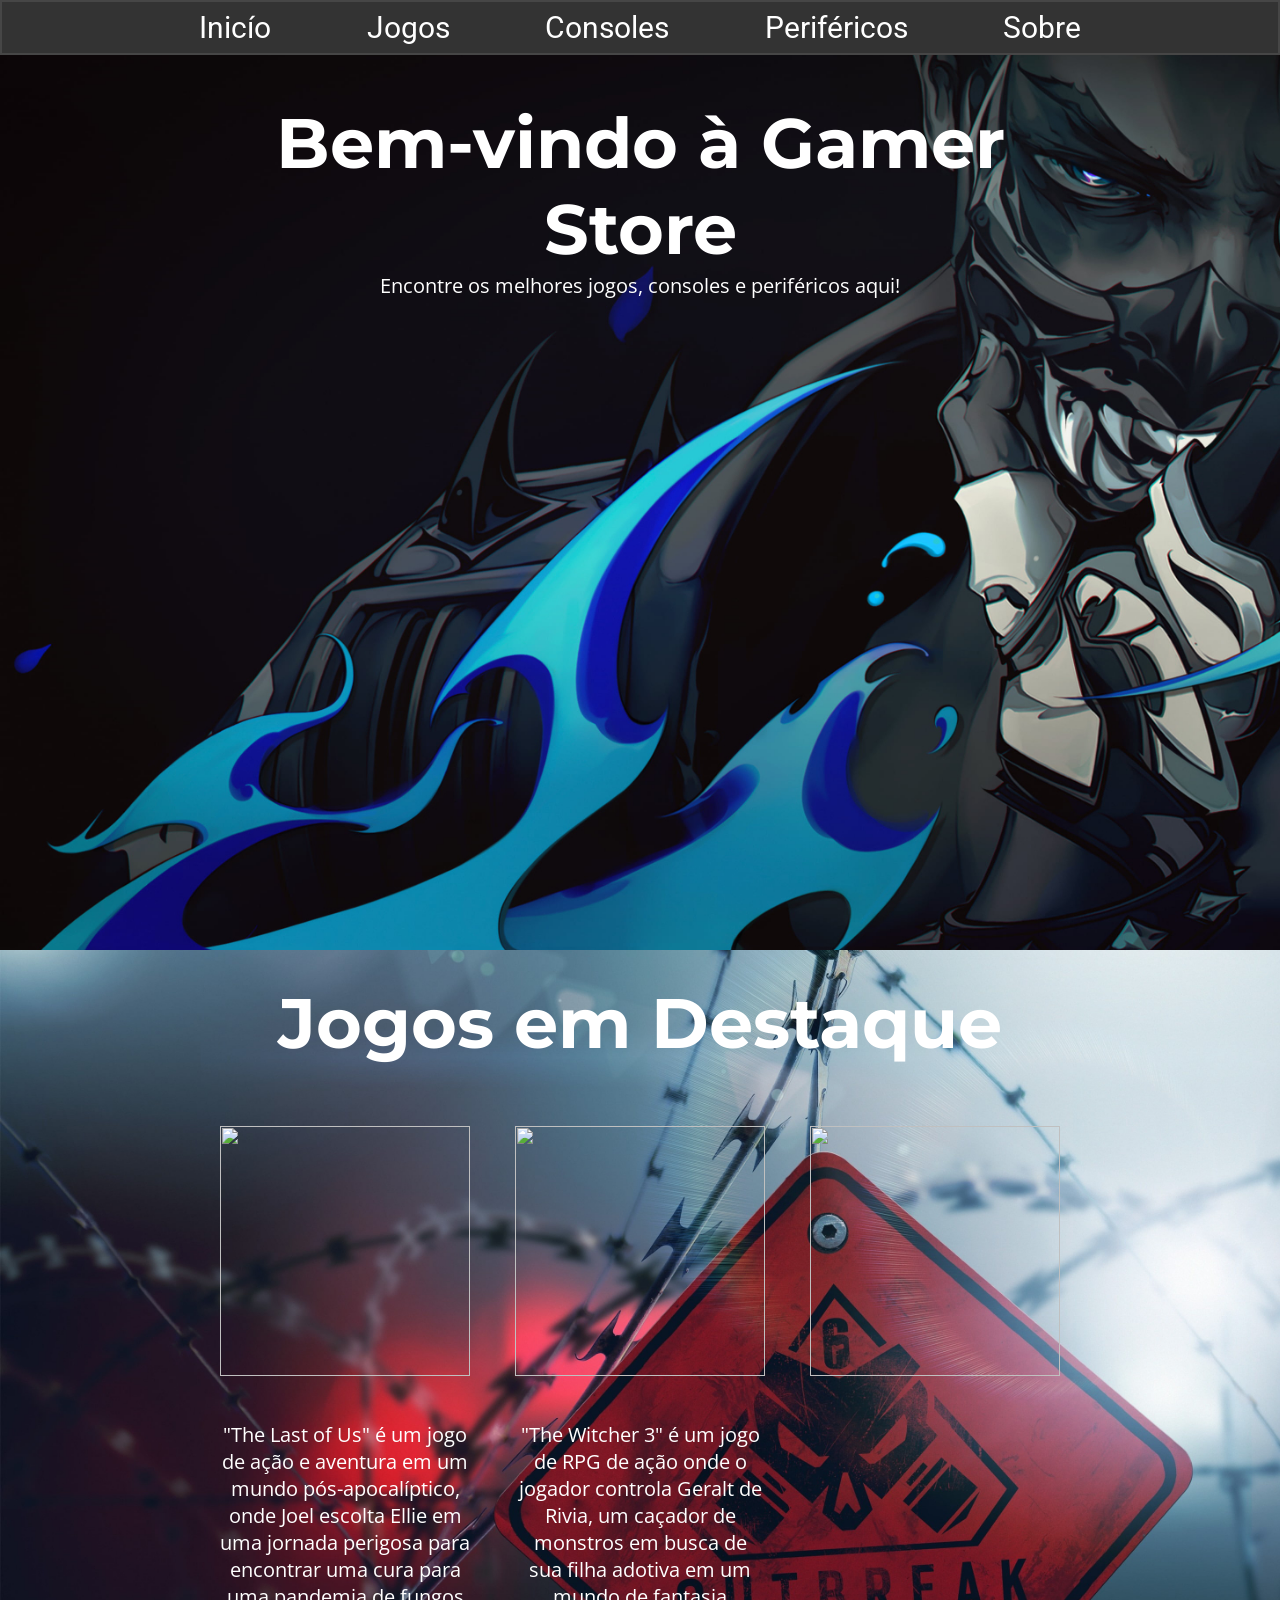
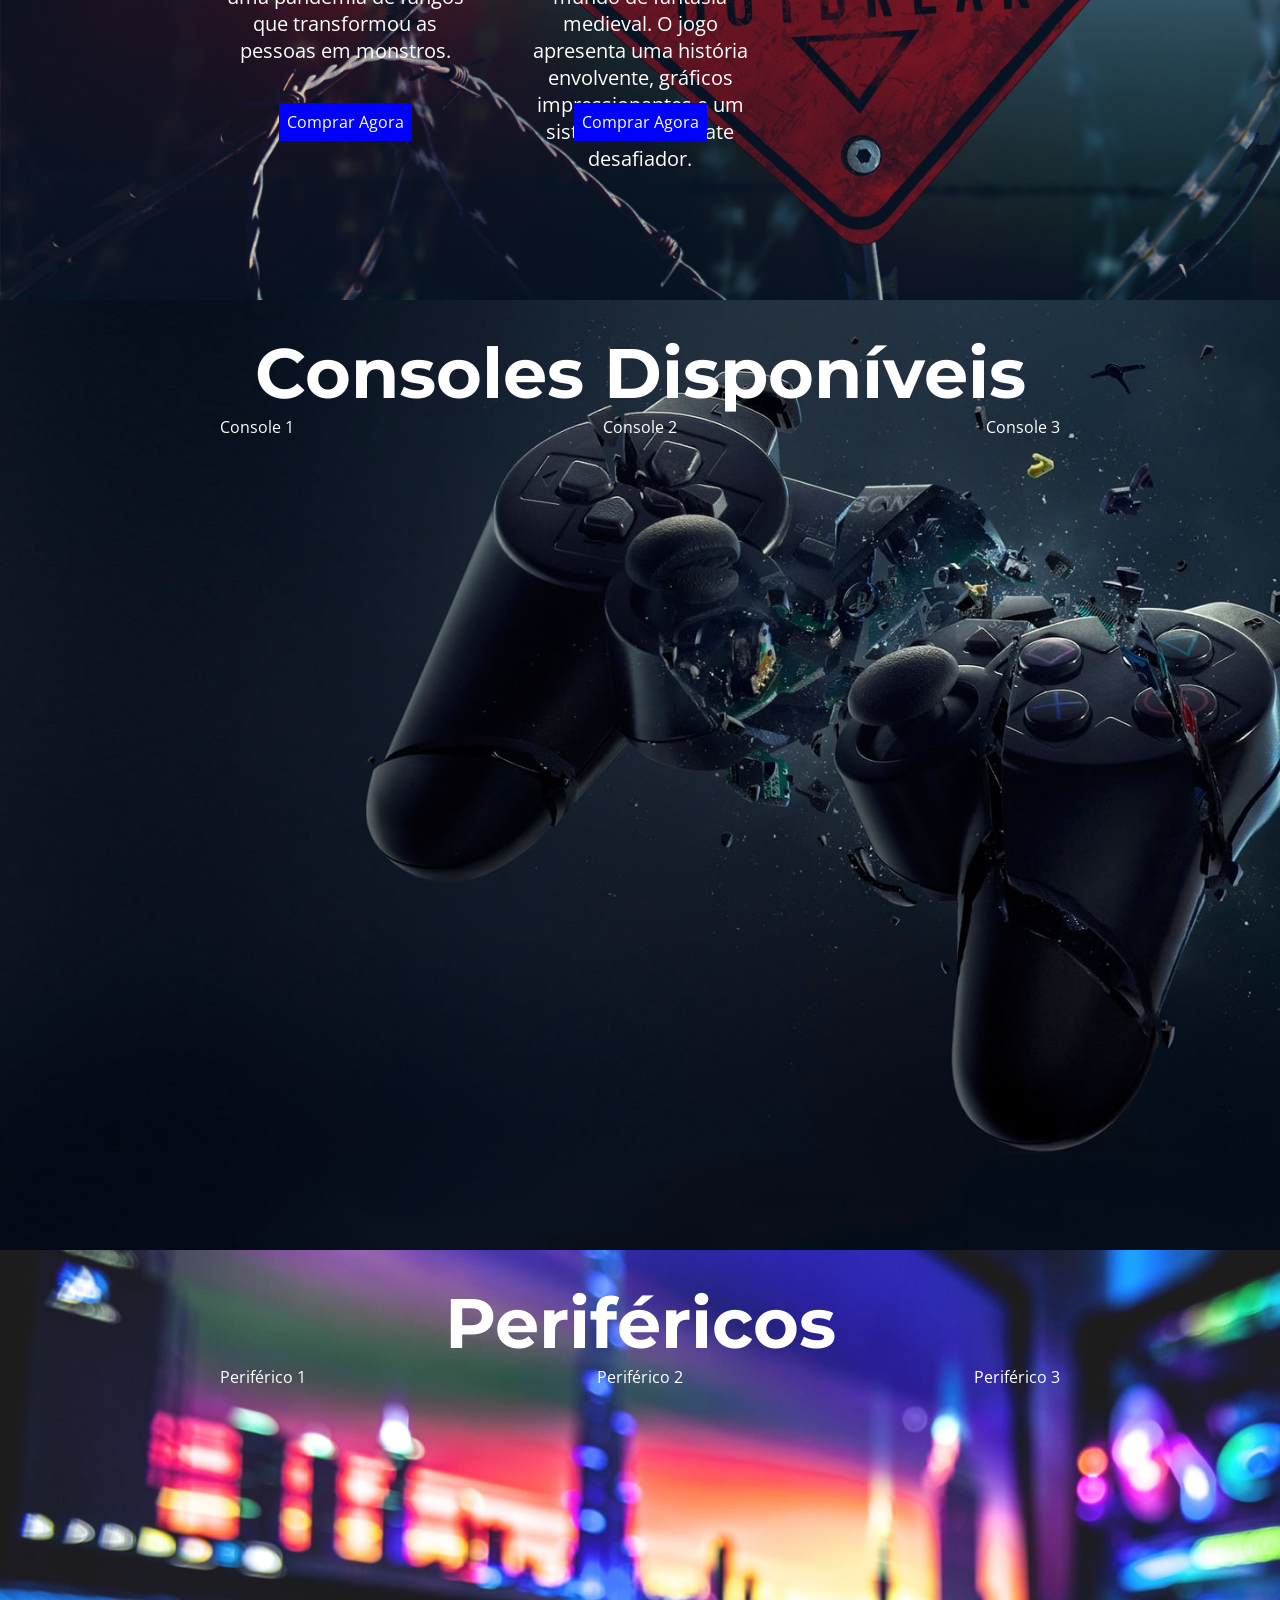
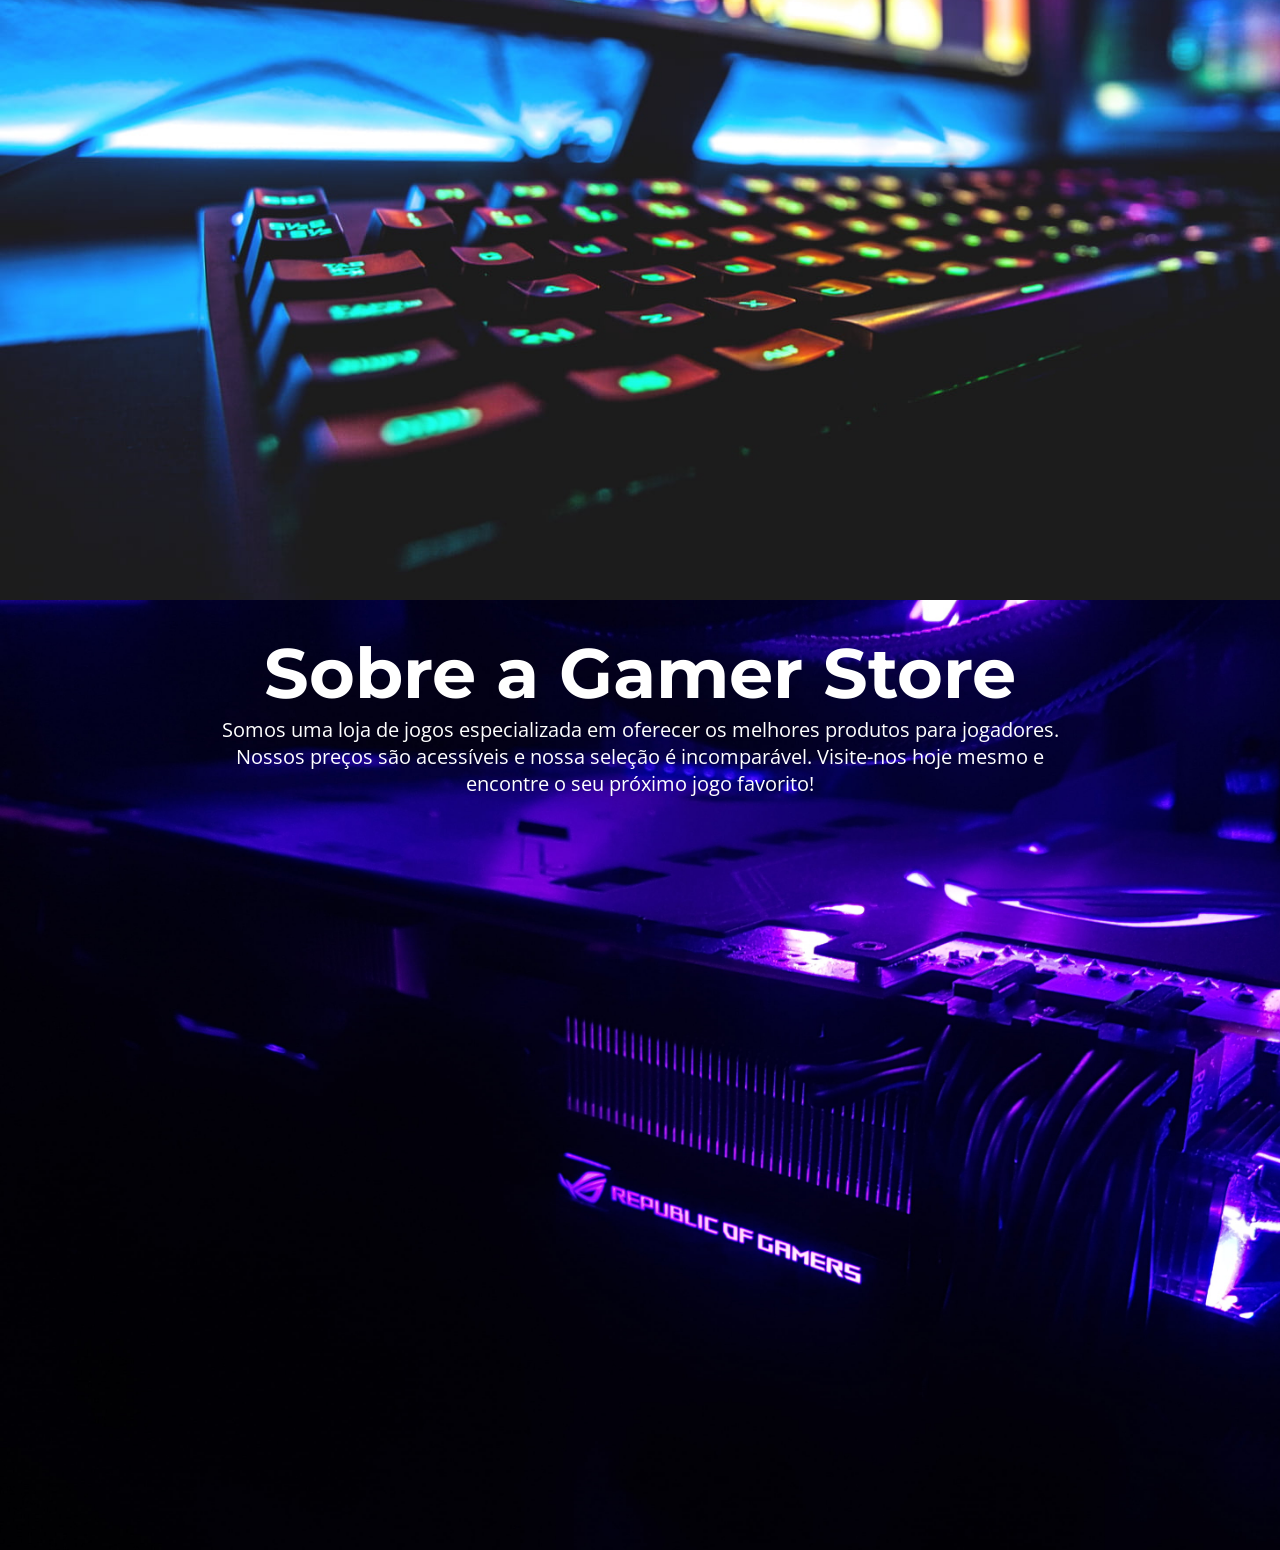
==== projeto/index.html @ 2e177777 "Inicio do projeto da ebac" ====
<!DOCTYPE html>
<html lang="en">
<head>
    <meta charset="UTF-8">
    <meta http-equiv="X-UA-Compatible" content="IE=edge">
    <meta name="viewport" content="width=device-width, initial-scale=1.0">
    <link rel="stylesheet" href="main.css">
    <title>Gamer Store</title>
</head>
<body>
    <header>
        <div class="container">
            <nav>
                <ul class="cabeçalho">
                    <li><a href="#Inicio">Inicío</a></li>
                    <li><a href="#Jogos">Jogos</a></li>
                    <li><a href="#Consoles">Consoles</a></li>
                    <li><a href="#Periféricos">Periféricos</a></li>
                    <li><a href="#Sobre">Sobre</a></li>
                </ul>
            </nav>
        </div>
    </header>

    <main>
        <section id="Inicio">
            <h2>Bem-vindo à Gamer Store</h2>
            <p>Encontre os melhores jogos, consoles e periféricos aqui!</p>
            <iframe id="video" src="https://www.youtube.com/embed/gOEWZ6iofzQ" frameborder="0" allowfullscreen></iframe>
        </section>

        <section id="Jogos">
            <h2>Jogos em Destaque</h2>
            <ul>
                <li>
                    <img src="https://image.api.playstation.com/vulcan/ap/rnd/202206/0720/eEczyEMDd2BLa3dtkGJVE9Id.png">
                    <p>"The Last of Us" é um jogo de ação e aventura em um mundo pós-apocalíptico, onde Joel escolta Ellie em uma jornada perigosa para encontrar uma cura para uma pandemia de fungos que transformou as pessoas em monstros.</p>
                    <a href="#" title="Comprar o jogo agora">Comprar Agora</a>
                </li>
                <li>
                    <img src="https://cdn2.steamgriddb.com/file/sgdb-cdn/grid/b0d4e71fe715502fcd33babfc101735b.png">
                    <p>"The Witcher 3" é um jogo de RPG de ação onde o jogador controla Geralt de Rivia, um caçador de monstros em busca de sua filha adotiva em um mundo de fantasia medieval. O jogo apresenta uma história envolvente, gráficos impressionantes e um sistema de combate desafiador.</p>
                    <a href="#" title="Comprar o jogo agora">Comprar Agora</a>
                </li>
                <li>
                    <img src="https://image.api.playstation.com/vulcan/ap/rnd/202110/2000/phvVT0qZfcRms5qDAk0SI3CM.png">
                </li>
            </ul>
        </section>

        <section id="Consoles">
            <h2>Consoles Disponíveis</h2>
            <ul>
                <li>Console 1</li>
                <li>Console 2</li>
                <li>Console 3</li>
            </ul>
        </section>

        <section id="Periféricos">
            <h2>Periféricos</h2>
            <ul>
                <li>Periférico 1</li>
                <li>Periférico 2</li>
                <li>Periférico 3</li>
            </ul>
        </section>

        <section id="Sobre">
            <h2>Sobre a Gamer Store</h2>
            <p>Somos uma loja de jogos especializada em oferecer os melhores produtos para jogadores. Nossos preços são acessíveis e nossa seleção é incomparável. Visite-nos hoje mesmo e encontre o seu próximo jogo favorito!</p>
        </section>
    </main>
</body>
</html>
---- projeto/main.css ----
@import url('https://fonts.googleapis.com/css2?family=Montserrat&family=Open+Sans&family=Poppins&family=Roboto&display=swap');

* {
    box-sizing: border-box;
    margin: 0;
    padding: 0;
}

header {
    background-color: #333;
    padding: 8px;
    position: fixed;
    width: 100%;
    border: solid rgb(70, 70, 70) 2px;
}

header nav ul {
    display: flex;
    justify-content: space-between;
    list-style: none;
}

header nav ul li a {
    color: white;
    font-family: 'Roboto';
    text-decoration: none;
    font-size: 30px;
    
}

.container {
    margin: auto;
    max-width: 70%;   
}

#Inicio{
    padding-top: 100px;
    background-image: url('../projeto/images/yoru.jpg');
    background-repeat: no-repeat;
    background-size: cover;
    height: 950px;
}

#Jogos{
    background-image: url('../projeto/images/referencia.jpg');
    background-repeat: no-repeat;
    background-size: cover;
    height: 950px;
}

#Consoles{
    background-image: url('../projeto/images/console.jpg');
    background-repeat: no-repeat;
    background-size: cover;
    height: 950px;
}

#Periféricos{
    background-image: url('../projeto/images/background.jpg');
    background-repeat: no-repeat;
    background-size: cover;
    height: 950px;
}

#Sobre{
    background-image: url('../projeto/images/gpu.jpg');
    background-repeat: no-repeat;
    background-size: cover;
    height: 950px;
}

#Inicio{
    padding-top: 100px;
    color: white;
    text-align: center;
}

main section h2{
    font-family: 'Montserrat';
    font-size: 70px;

}
main section  p{
    font-family: 'Open Sans';
    font-size: 20px;
    
}

main section{
    padding-top: 70px;
    color: white;
    justify-content: center;
    text-align: center;
    padding: 30px 220px 0 220px;
}

#video{
    margin-top: 100px;
    width: 853px;
    height: 480px;
}

main section ul {
    font-family: 'Open Sans';
    text-align: center;
    justify-content: space-between;
    flex-wrap: wrap;
    list-style: none;
    display: flex;
}

main section ul li img{
    
    margin-top: 60px;
    width: 250px;
    height: 250px;
}

main section ul li p{
    margin-top: 40px;
    width: 250px;
    height: 250px;
    margin-bottom: 40px;
}

main section ul li a {
    text-decoration: none;
    color: #ffffff;
    padding: 8px;
    background-color: blue;
}
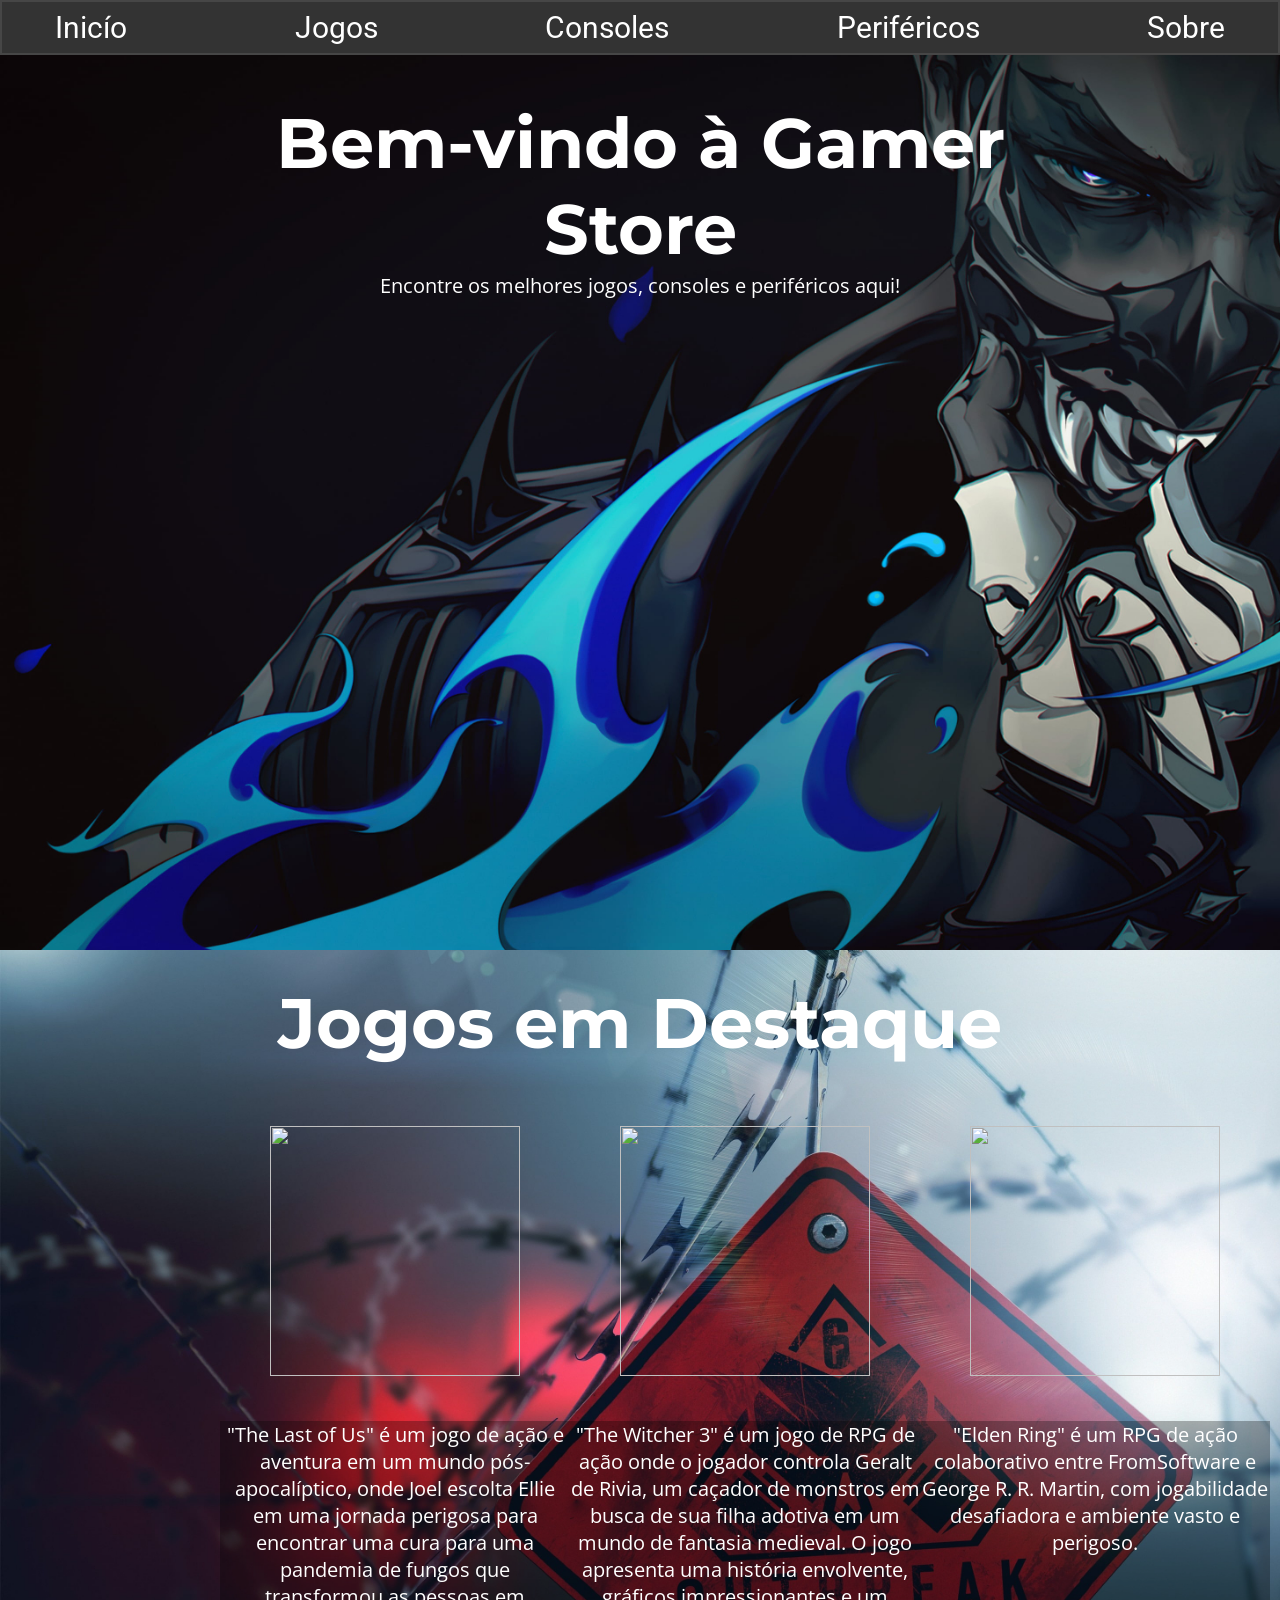
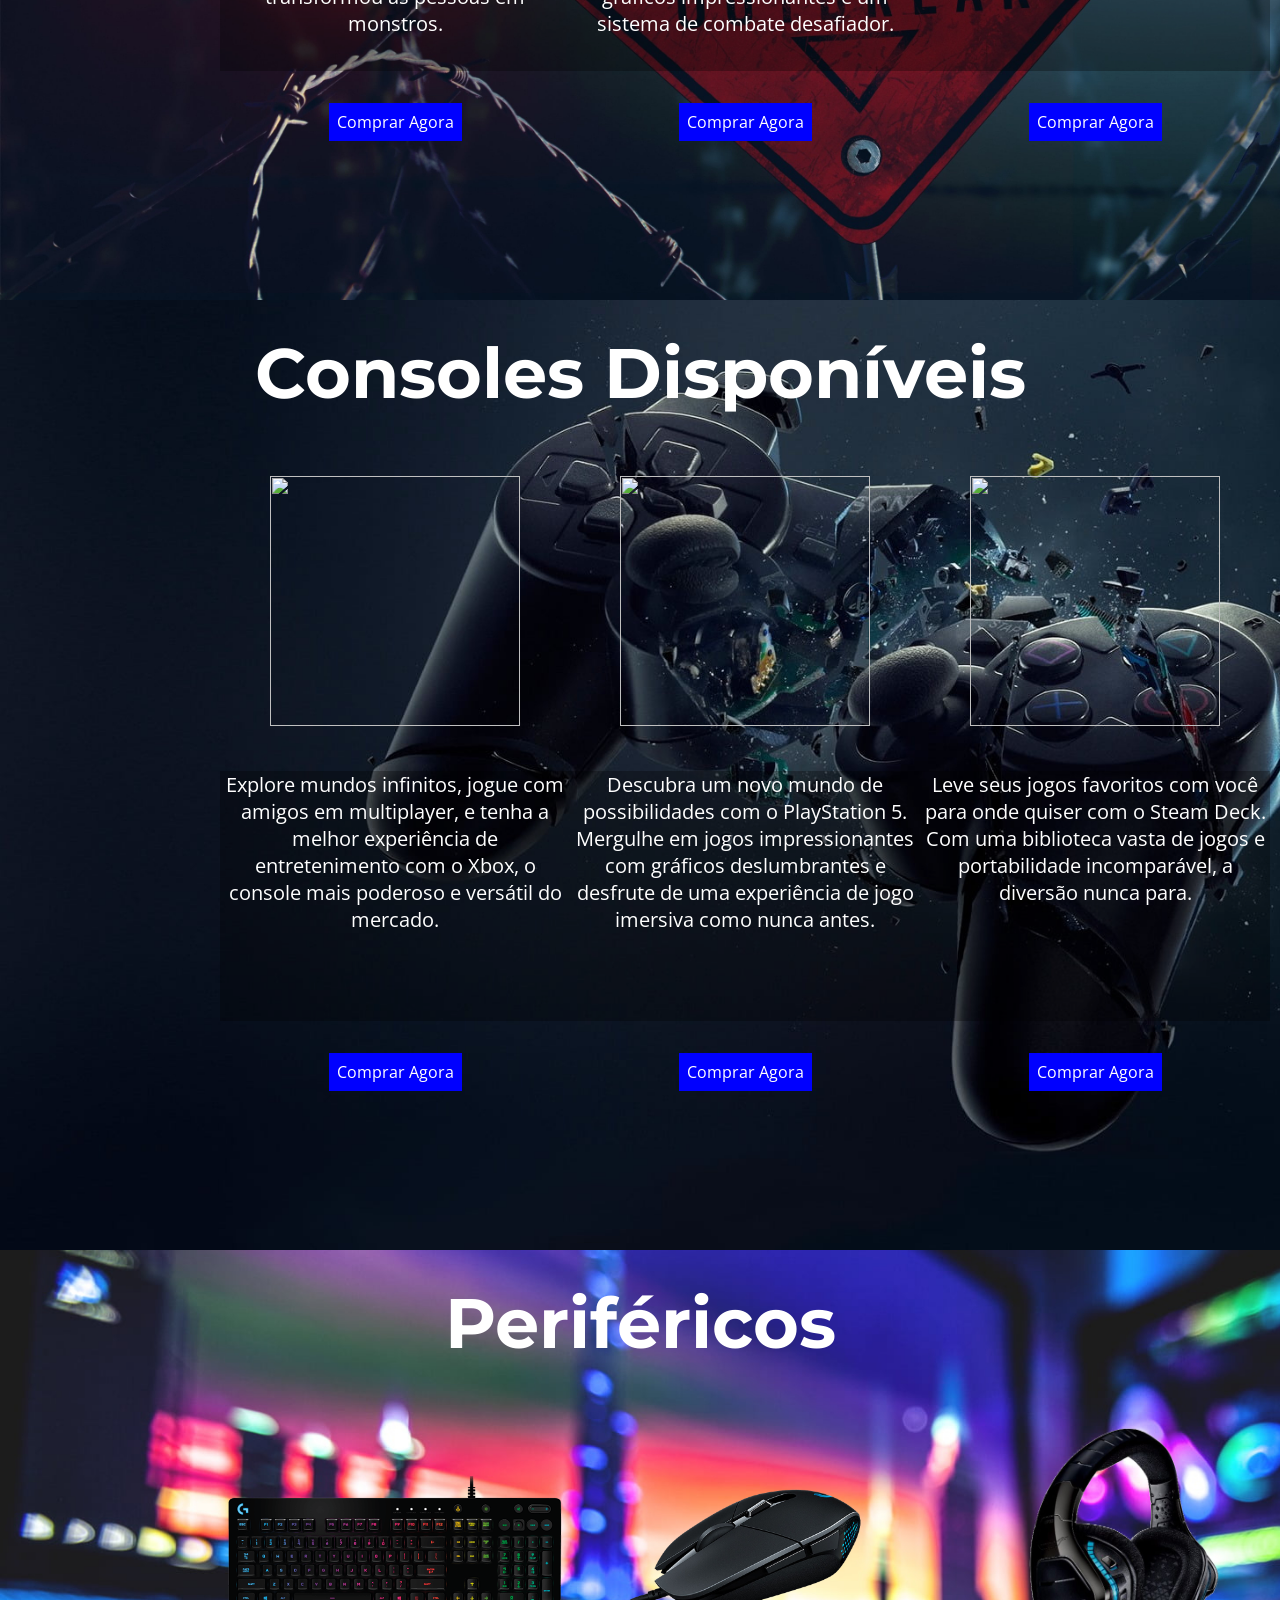
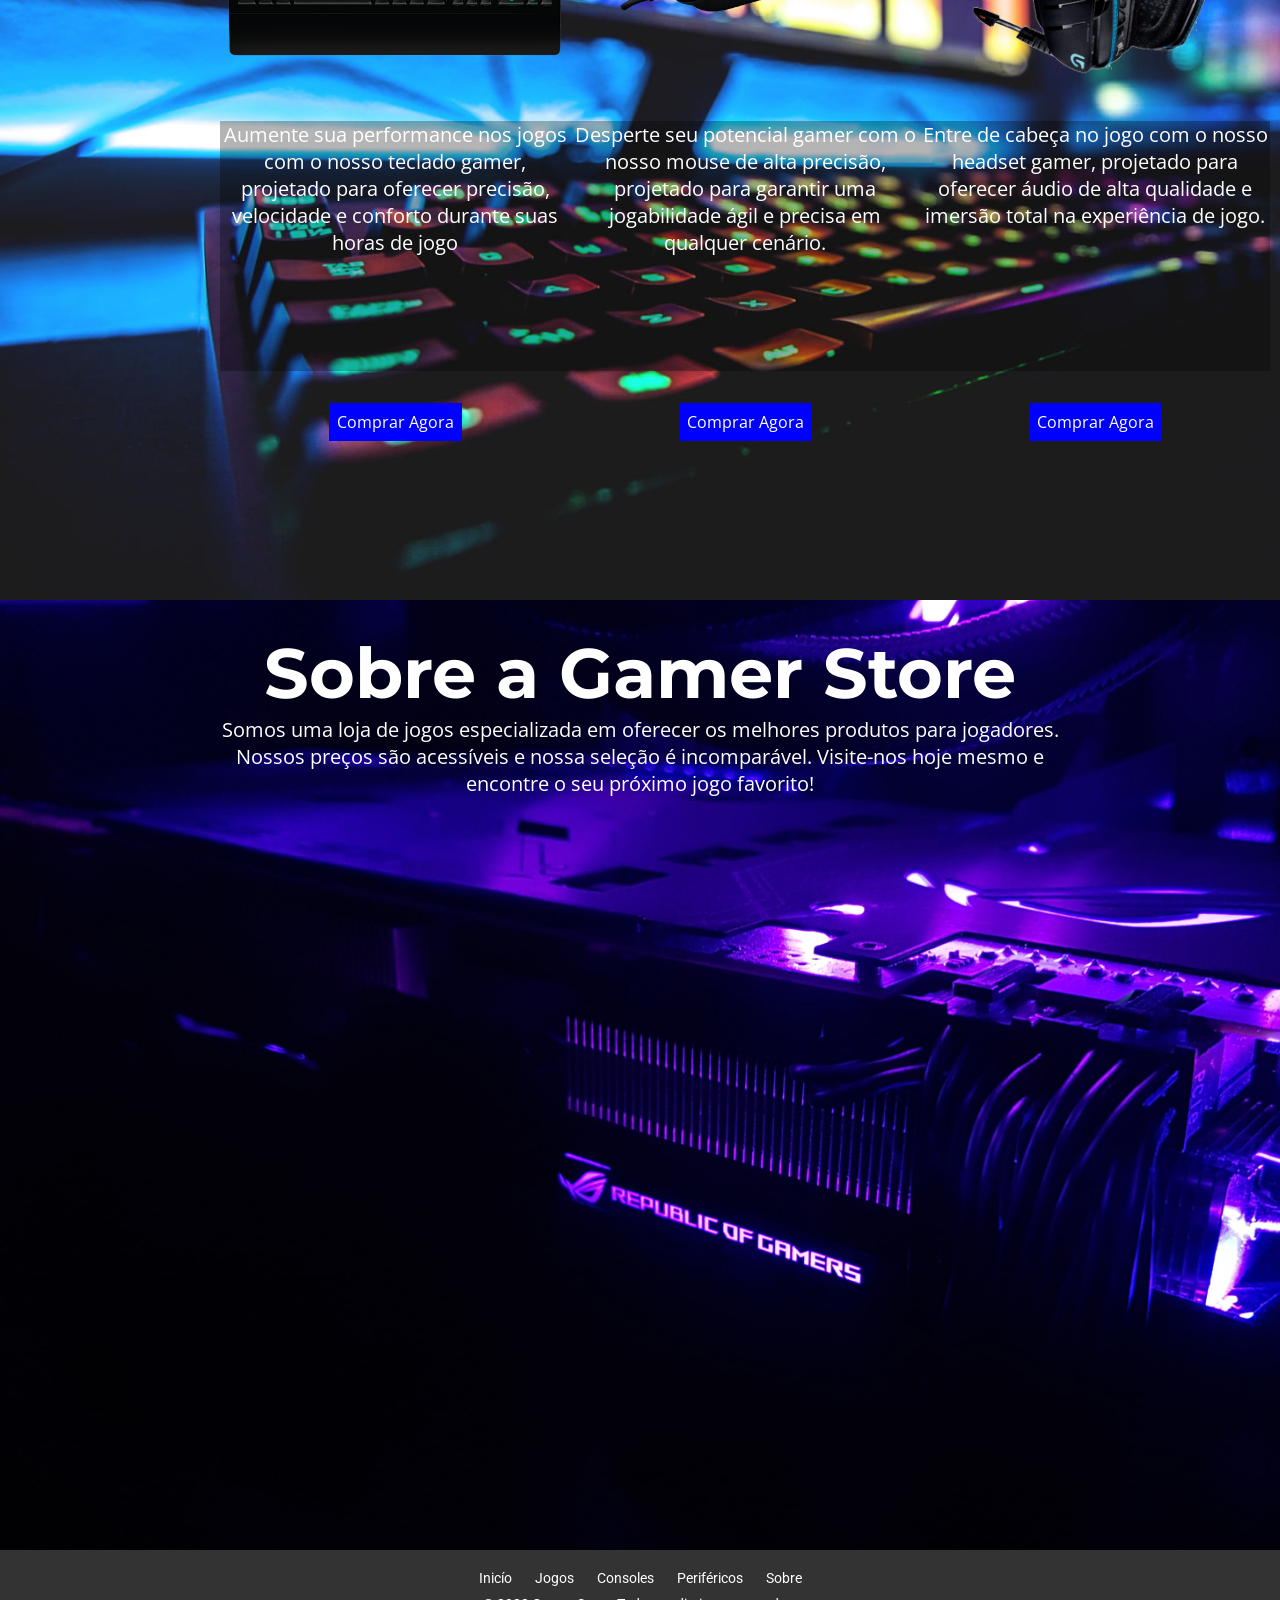
==== commit 869720b4: "Finalizando o projeto" ====
--- a/projeto/index.html
+++ b/projeto/index.html
@@ -44,6 +44,8 @@
                 </li>
                 <li>
                     <img src="https://image.api.playstation.com/vulcan/ap/rnd/202110/2000/phvVT0qZfcRms5qDAk0SI3CM.png">
+                    <p>"Elden Ring" é um RPG de ação colaborativo entre FromSoftware e George R. R. Martin, com jogabilidade desafiadora e ambiente vasto e perigoso.</p>
+                    <a href="#" title="Comprar o jogo agora">Comprar Agora</a>
                 </li>
             </ul>
         </section>
@@ -51,25 +53,65 @@
         <section id="Consoles">
             <h2>Consoles Disponíveis</h2>
             <ul>
-                <li>Console 1</li>
-                <li>Console 2</li>
-                <li>Console 3</li>
+                <li>
+                    <img src="https://www.technewsbrasil.com.br/wp-content/uploads/2020/09/xbox-4965065_1280-1-1024x1024.jpg">
+                    <p>Explore mundos infinitos, jogue com amigos em multiplayer, e tenha a melhor experiência de entretenimento com o Xbox, o console mais poderoso e versátil do mercado.</p>
+                    <a href="#" title="Comprar o jogo agora">Comprar Agora</a>
+                </li>
+                <li>
+                    <img src="https://cf.shopee.com.br/file/46e731a6851a5dd89447eb096deb139d">
+                    <p>Descubra um novo mundo de possibilidades com o PlayStation 5. Mergulhe em jogos impressionantes com gráficos deslumbrantes e desfrute de uma experiência de jogo imersiva como nunca antes.</p>
+                    <a href="#" title="Comprar o jogo agora">Comprar Agora</a>
+                </li>
+                <li>
+                    <img src="https://settingsmania.com/wp-content/uploads/2023/02/steam-deck-settings-1024x1024.webp">
+                    <p>Leve seus jogos favoritos com você para onde quiser com o Steam Deck. Com uma biblioteca vasta de jogos e portabilidade incomparável, a diversão nunca para.</p>
+                    <a href="#" title="Comprar o jogo agora">Comprar Agora</a>
+                </li>
             </ul>
         </section>
 
         <section id="Periféricos">
             <h2>Periféricos</h2>
             <ul>
-                <li>Periférico 1</li>
-                <li>Periférico 2</li>
-                <li>Periférico 3</li>
+                <li>
+                    <img id="keyboard" src="../projeto/images/kisspng-computer-keyboard-computer-mouse-logitech-g213-pro-gaming-keyboard-5b0ef8a29345f8.3361638815277078106032.png">
+                    <p>Aumente sua performance nos jogos com o nosso teclado gamer, projetado para oferecer precisão, velocidade e conforto durante suas horas de jogo</p>
+                    <a href="#" title="Comprar o jogo agora">Comprar Agora</a>
+                </li>
+                <li>
+                    <img src="../projeto/images/kisspng-computer-mouse-logitech-optical-mouse-gamer-video-computer-mouse-5a844858471f58.7392553215186187122913.png">
+                    <p>Desperte seu potencial gamer com o nosso mouse de alta precisão, projetado para garantir uma jogabilidade ágil e precisa em qualquer cenário.</p>
+                    <a href="#" title="Comprar o jogo agora">Comprar Agora</a>
+                </li>
+                <li>
+                    <img src="../projeto/images/kisspng-microphone-headset-headphones-7-1-surround-sound-l-logitech-headphones-5a81a903244457.4482676115184468511486.png">
+                    <p>Entre de cabeça no jogo com o nosso headset gamer, projetado para oferecer áudio de alta qualidade e imersão total na experiência de jogo.</p>
+                    <a href="#" title="Comprar o jogo agora">Comprar Agora</a>
+                </li>
             </ul>
         </section>
 
         <section id="Sobre">
             <h2>Sobre a Gamer Store</h2>
             <p>Somos uma loja de jogos especializada em oferecer os melhores produtos para jogadores. Nossos preços são acessíveis e nossa seleção é incomparável. Visite-nos hoje mesmo e encontre o seu próximo jogo favorito!</p>
+            <iframe id="teaser" src="https://www.youtube.com/embed/qIQ3xNqkVC4" frameborder="0" allowfullscreen></iframe>
         </section>
+        <footer>
+            <div class="container">
+                <nav>
+                    <ul class="rodape">
+                        <li><a href="#Inicio">Inicío</a></li>
+                        <li><a href="#Jogos">Jogos</a></li>
+                        <li><a href="#Consoles">Consoles</a></li>
+                        <li><a href="#Periféricos">Periféricos</a></li>
+                        <li><a href="#Sobre">Sobre</a></li>
+                    </ul>
+                </nav>
+                <p>&copy; 2023 Gamer Store. Todos os direitos reservados.</p>
+            </div>
+        </footer>
+        
     </main>
 </body>
 </html>
--- a/projeto/main.css
+++ b/projeto/main.css
@@ -104,7 +104,6 @@
     font-family: 'Open Sans';
     text-align: center;
     justify-content: space-between;
-    flex-wrap: wrap;
     list-style: none;
     display: flex;
 }
@@ -114,13 +113,21 @@
     margin-top: 60px;
     width: 250px;
     height: 250px;
+    
 }
 
 main section ul li p{
     margin-top: 40px;
-    width: 250px;
+    width: 350px;
     height: 250px;
     margin-bottom: 40px;
+    background-color: #0000004b;
+}
+
+#keyboard{
+    width: auto;
+    height: 200px;
+    margin-top: 110px;
 }
 
 main section ul li a {
@@ -129,3 +136,44 @@
     padding: 8px;
     background-color: blue;
 }
+
+#teaser{
+    margin-top: 100px;
+    width: 853px;
+    height: 480px;
+}
+
+footer {
+    background-color: #333;
+    padding: 20px;
+    color: #ffffff;
+    text-align: center;
+    font-size: 14px;
+    font-family: 'Roboto';
+}
+
+footer a {
+    color: #ffffff;
+    text-decoration: none;
+}
+
+footer a:hover {
+    text-decoration: underline;
+}
+
+footer .rodape {
+    list-style-type: none;
+    padding: 0;
+    margin-bottom: 10px;
+}
+
+footer .rodape li {
+    display: inline;
+    margin: 0 10px;
+}
+
+.container {
+    max-width: 1200px;
+    margin: 0 auto;
+    padding: 0 15px;
+}
